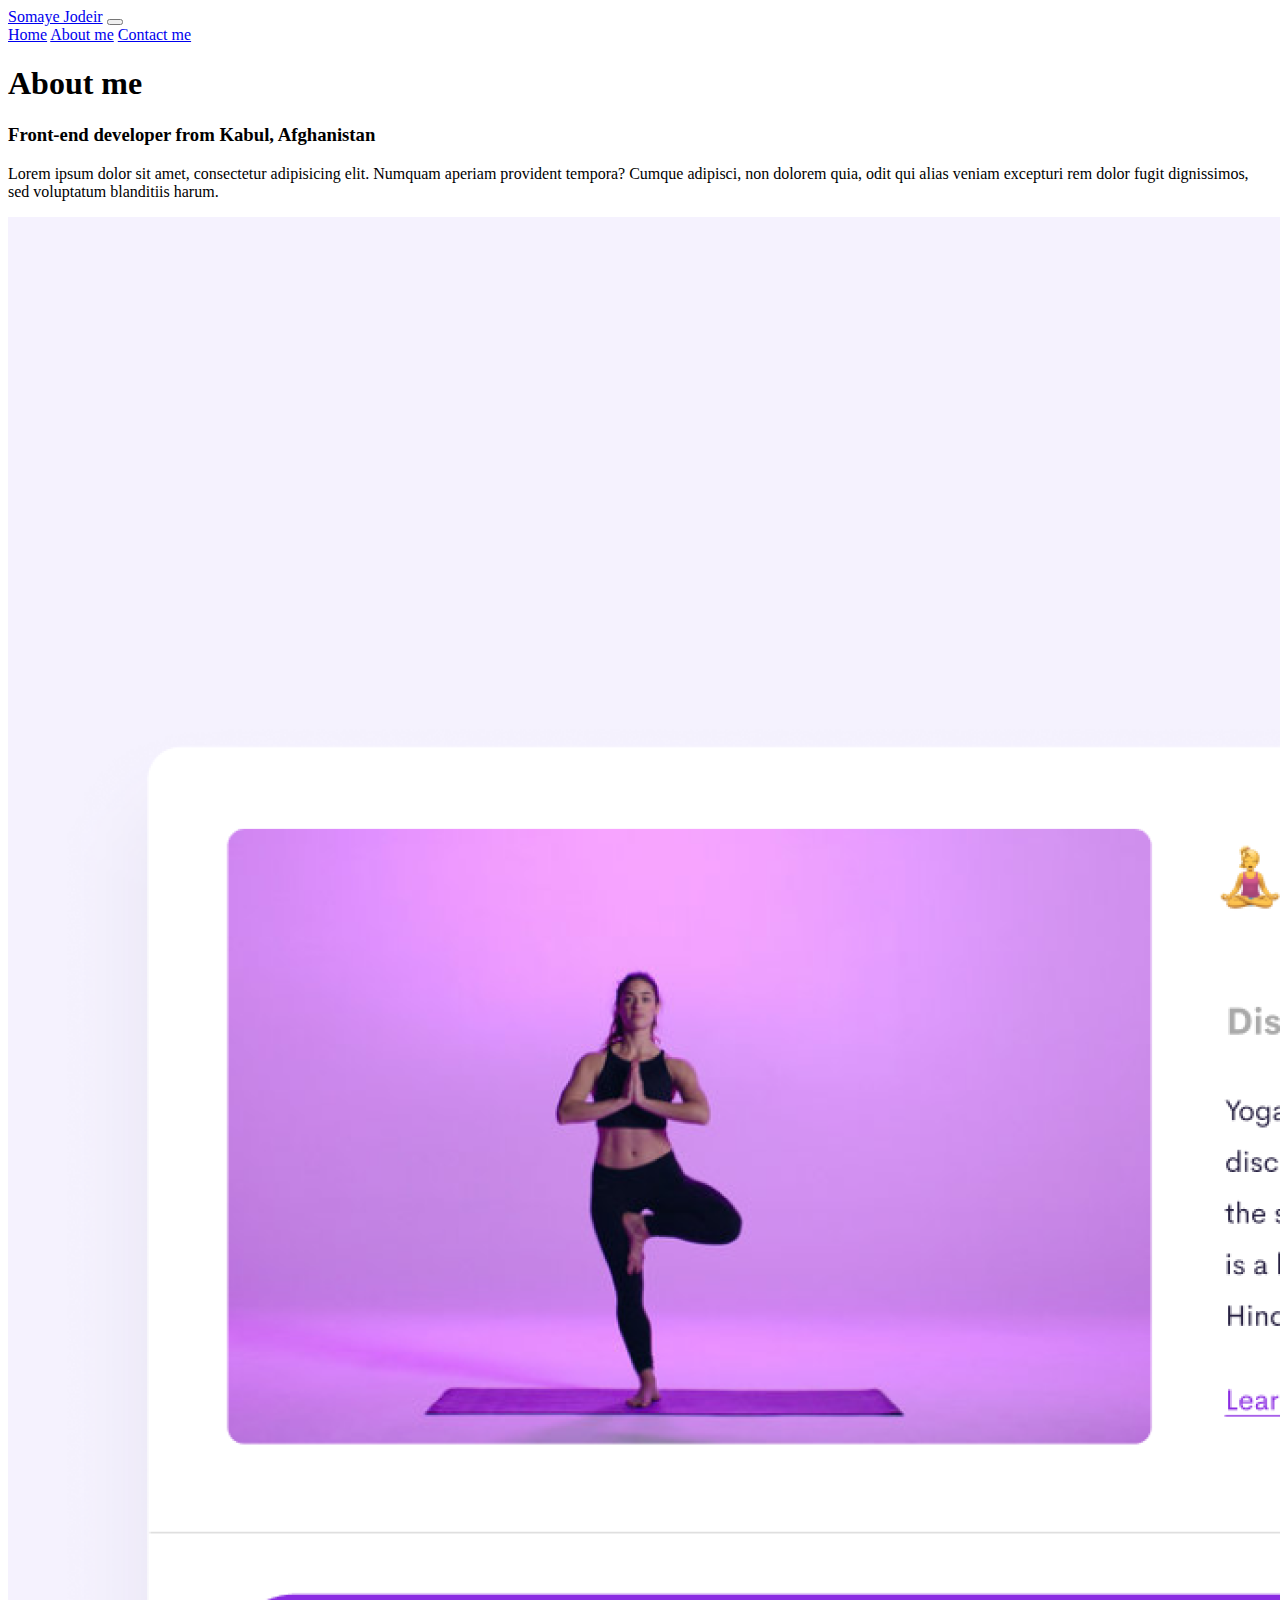
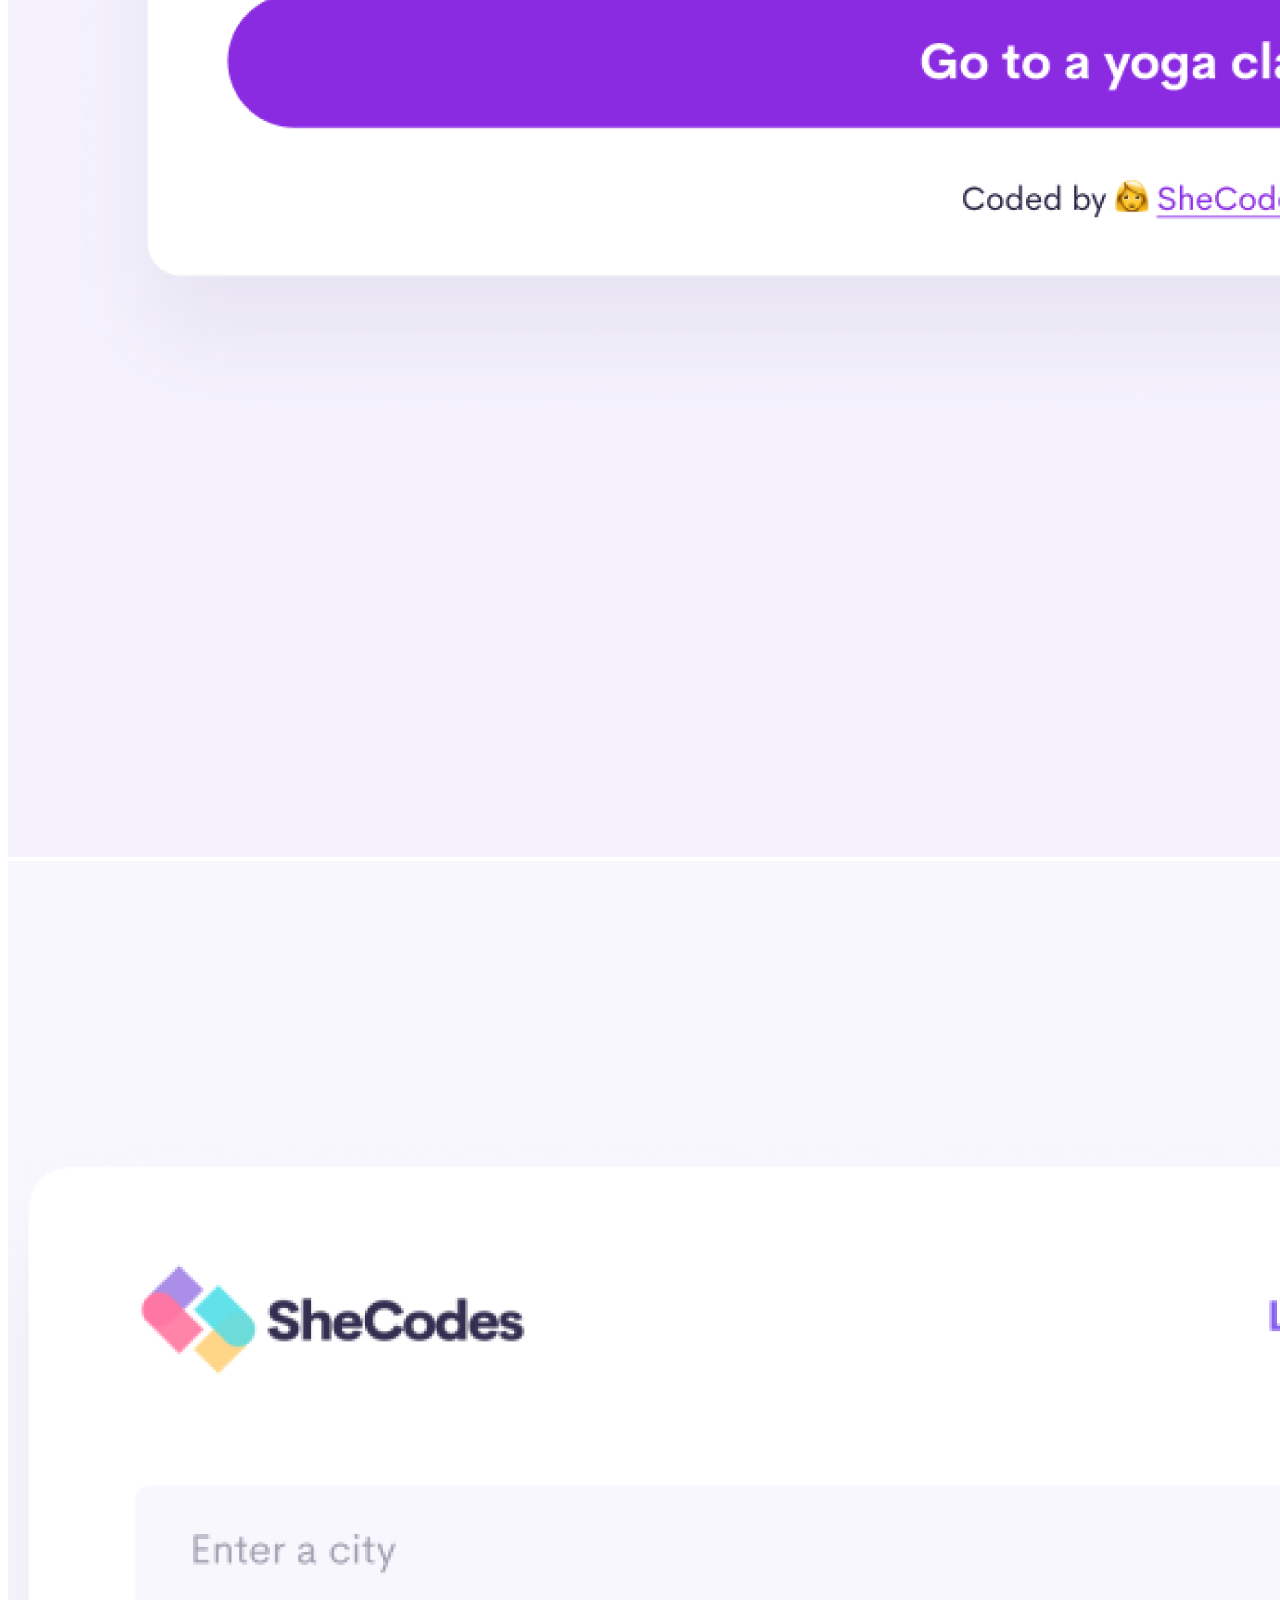
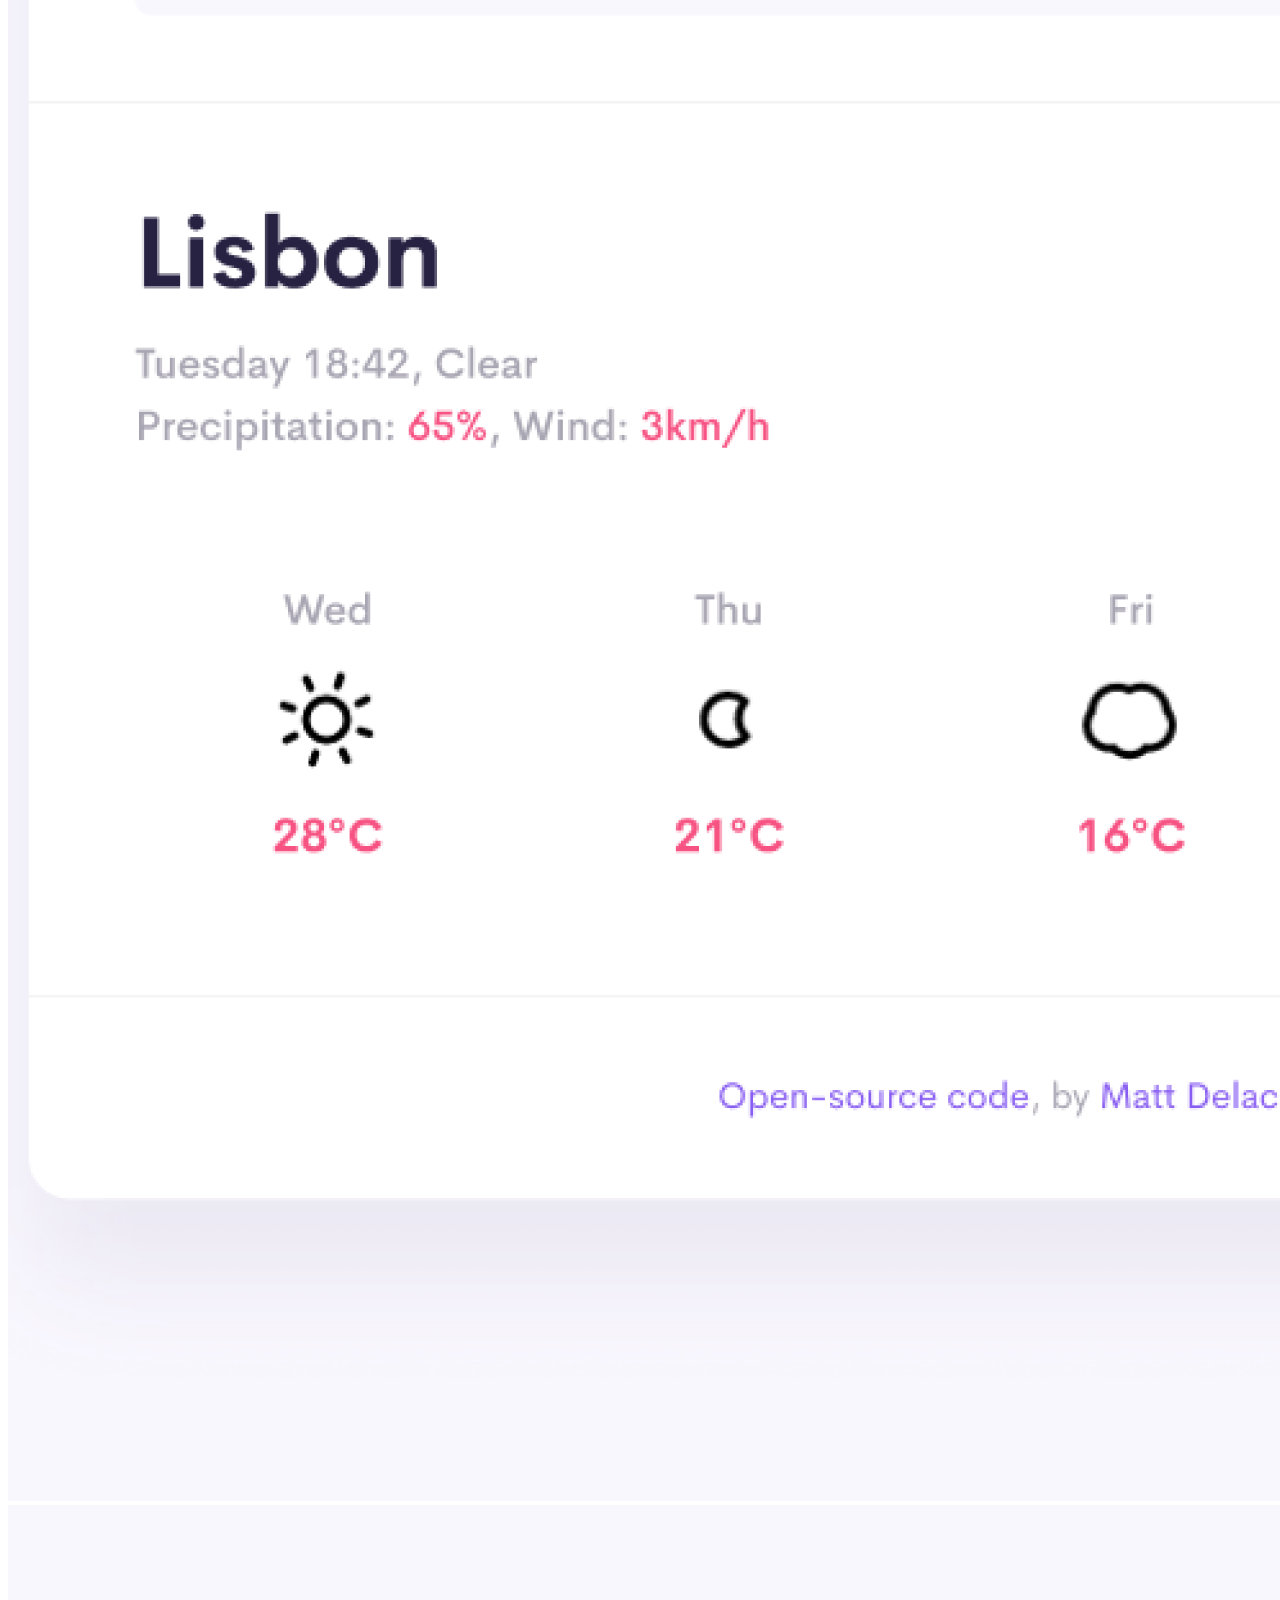
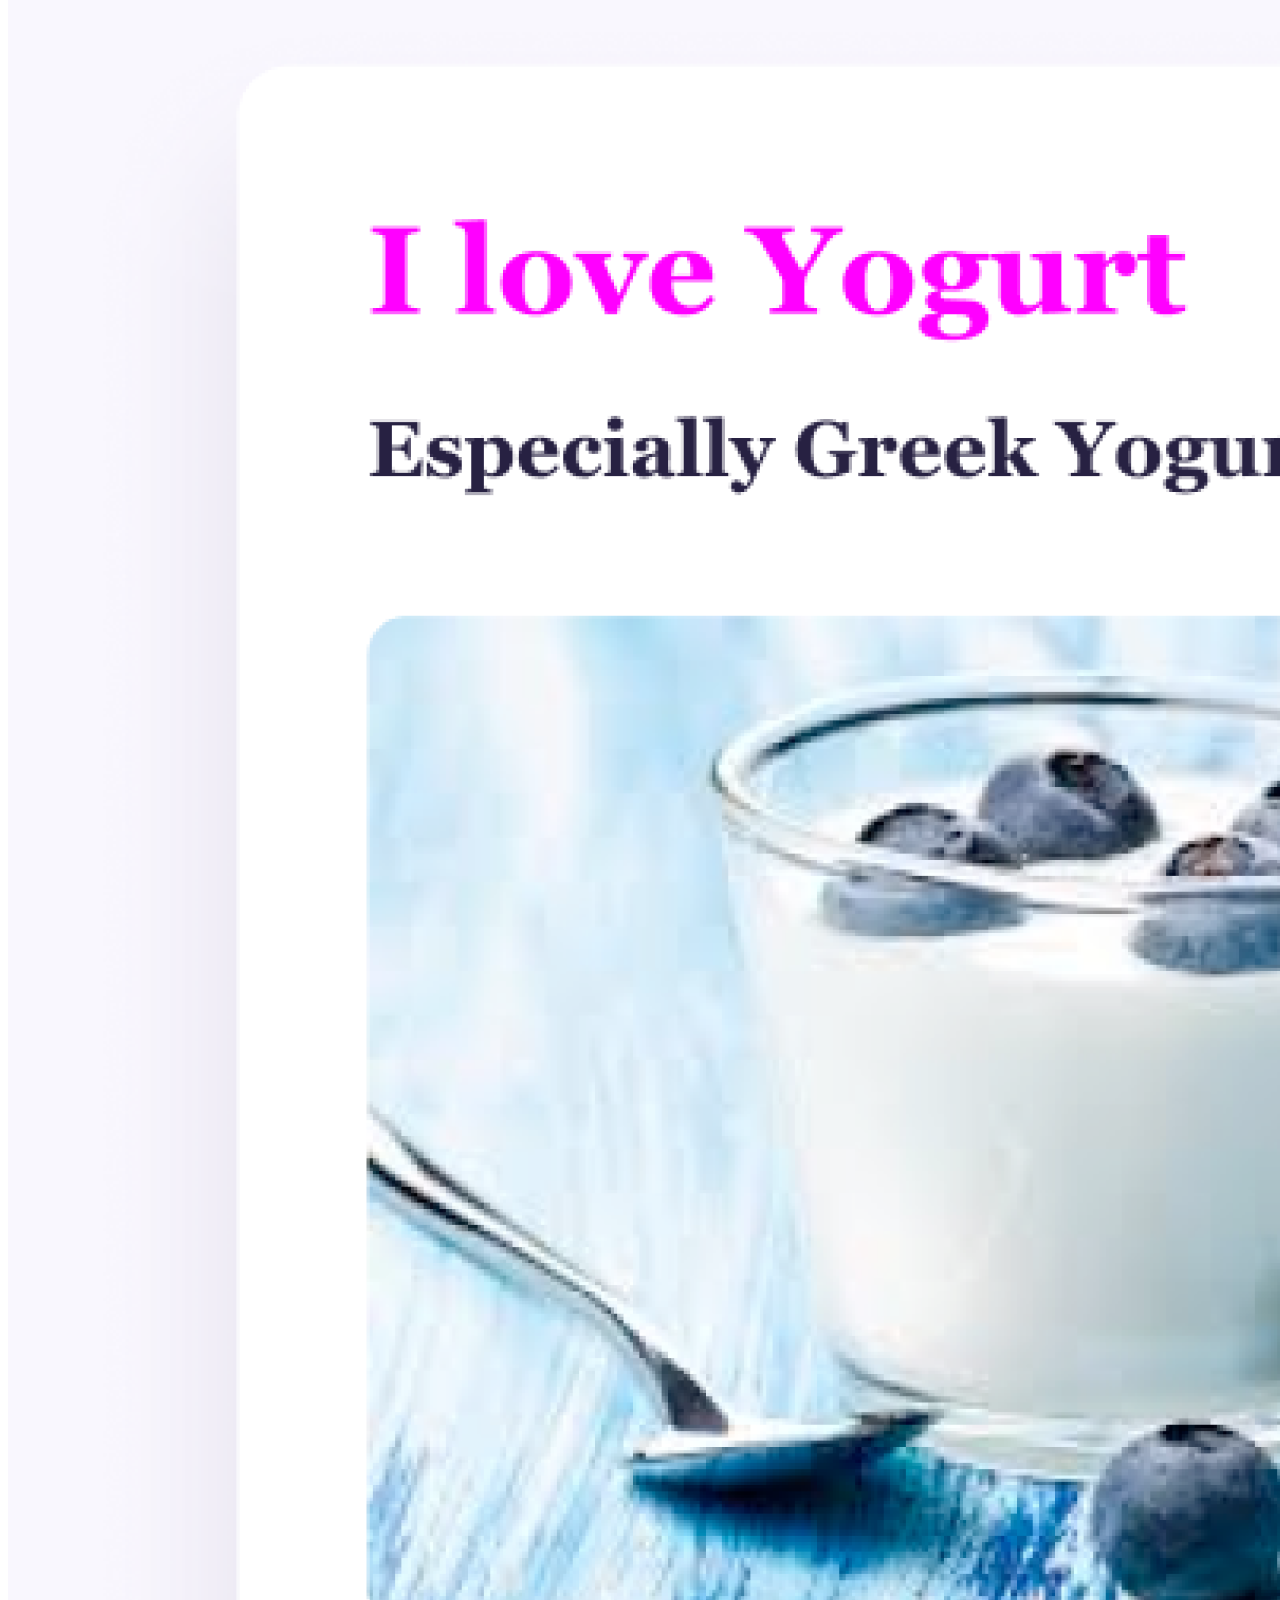
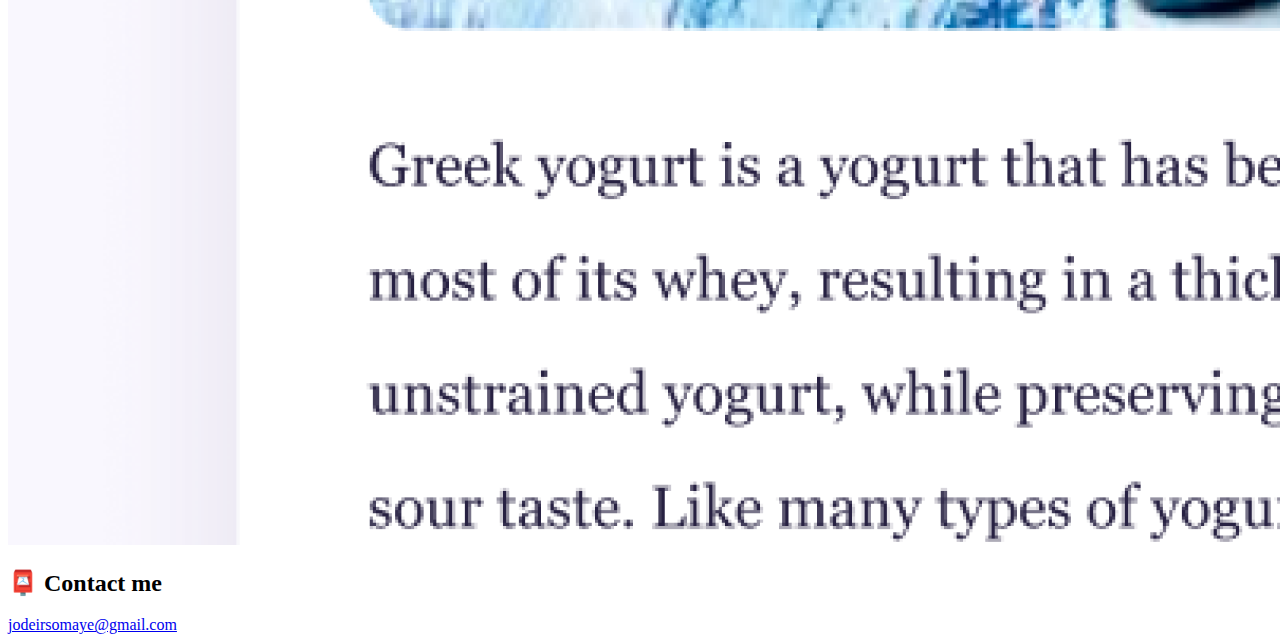
==== about.html @ 1d9fd736 "created the initial structure" ====
<!DOCTYPE html>
<html lang="en">

<head>
    <meta charset="UTF-8" />
    <meta http-equiv="X-UA-Compatible" content="IE=edge" />
    <meta name="viewport" content="width=device-width, initial-scale=1.0" />
    <link href="https://cdn.jsdelivr.net/npm/bootstrap@5.3.1/dist/css/bootstrap.min.css" rel="stylesheet"
        integrity="sha384-4bw+/aepP/YC94hEpVNVgiZdgIC5+VKNBQNGCHeKRQN+PtmoHDEXuppvnDJzQIu9" crossorigin="anonymous" />
    <script src="https://cdn.jsdelivr.net/npm/bootstrap@5.3.1/dist/js/bootstrap.bundle.min.js"
        integrity="sha384-HwwvtgBNo3bZJJLYd8oVXjrBZt8cqVSpeBNS5n7C8IVInixGAoxmnlMuBnhbgrkm"
        crossorigin="anonymous"></script>
    <link rel="stylesheet" href="style.css" />
    <title>About Somaye Jodeir</title>
</head>

<body>
    <nav class="navbar navbar-expand-lg bg-light navbar-light fixed-top">
        <div class="container">
            <a class="navbar-brand" href="#">Somaye Jodeir</a>
            <button class="navbar-toggler" type="button" data-bs-toggle="collapse" data-bs-target="#navbarNavAltMarkup"
                aria-controls="navbarNavAltMarkup" aria-expanded="false" aria-label="Toggle navigation">
                <span class="navbar-toggler-icon"></span>
            </button>
            <div class="collapse navbar-collapse" id="navbarNavAltMarkup">
                <div class="navbar-nav">
                    <a class="nav-link" aria-current="page" href="index.html" target="_blank">Home</a>
                    <a class="nav-link" href="about.html">About me</a>
                    <a class="nav-link" href="about.html#contact">Contact me</a>
                </div>
            </div>
        </div>
    </nav>
    <h1 class="text-center mt-5">About me</h1>
    <h3 class="text-center">Front-end developer from Kabul, Afghanistan</h3>
    <div class="about-paragraphs text-center">
        <p>
            Lorem ipsum dolor sit amet, consectetur adipisicing elit. Numquam
            aperiam provident tempora? Cumque adipisci, non dolorem quia, odit qui
            alias veniam excepturi rem dolor fugit dignissimos, sed voluptatum
            blanditiis harum.
        </p>
    </div>
    <div class="container">
        <div class="row d-flex">
            <div class="col-sm-4">
                <img src="images/yoga.png" class="img-fluid shadow p-2 rounded" />
            </div>
            <div class="col-sm-4">
                <img src="images/weather.png" class="img-fluid shadow p-2 rounded" />
            </div>
            <div class="col-sm-4">
                <img src="images/yogurt.png" class="img-fluid shadow p-2 rounded" />
            </div>
        </div>
    </div>
    <div id="contact" class="mt-5">
        <h2 class="text-center">📮 Contact me</h2>
        <a href="mailto:jodeirsomaye@gmail.com" class="email-link">
            jodeirsomaye@gmail.com
        </a>
    </div>
</body>

</html>
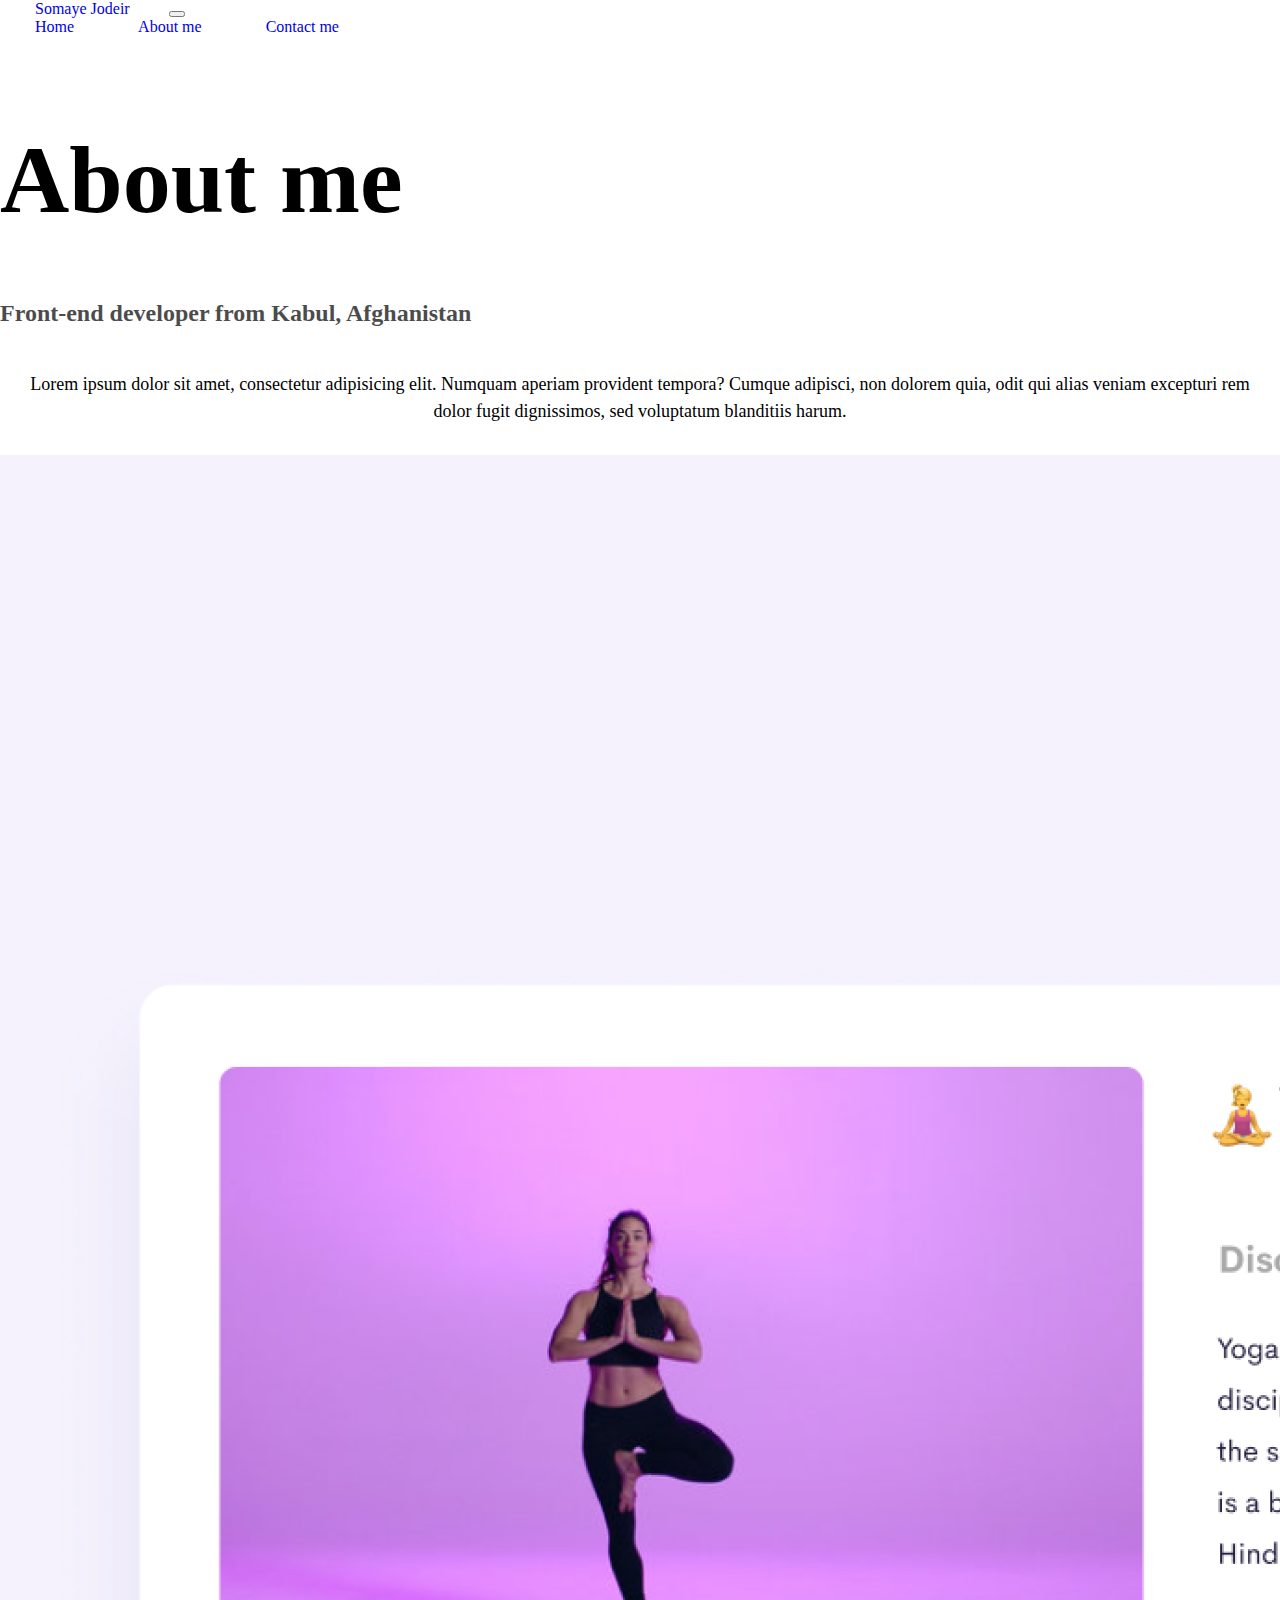
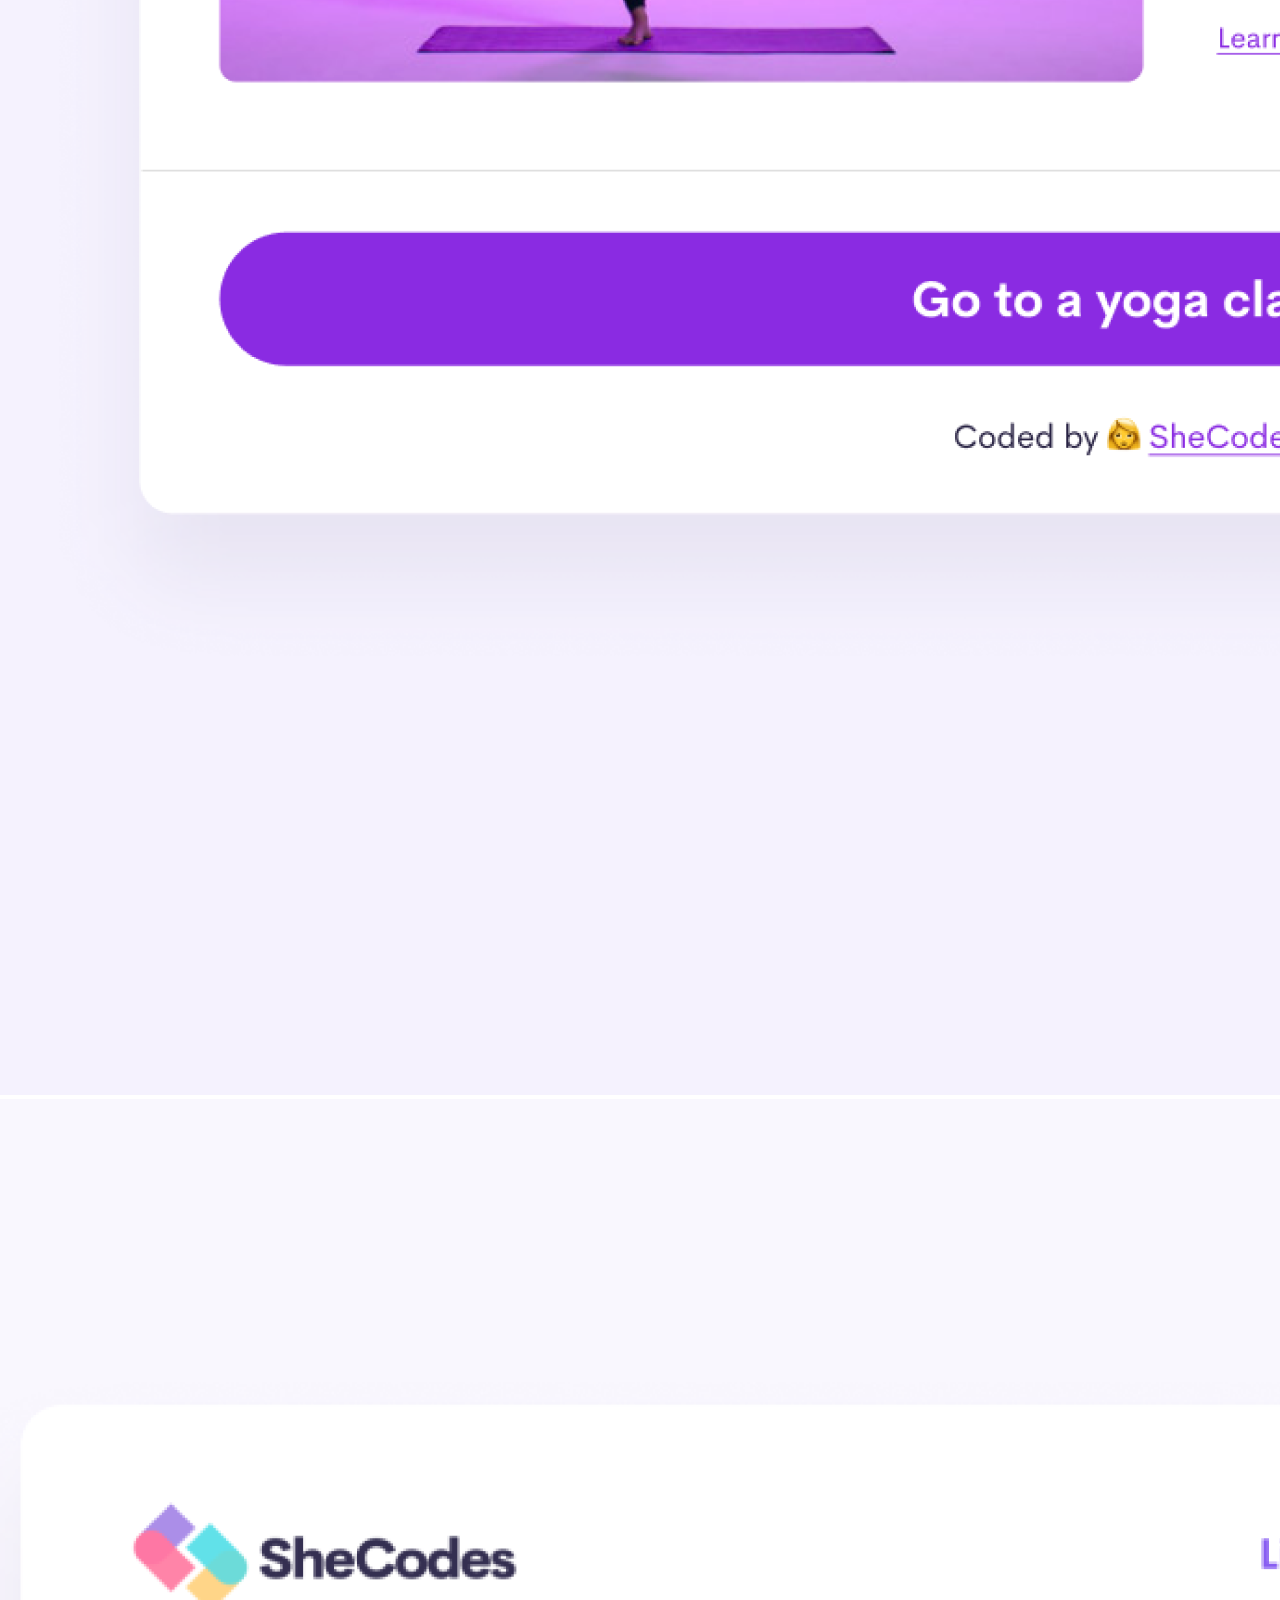
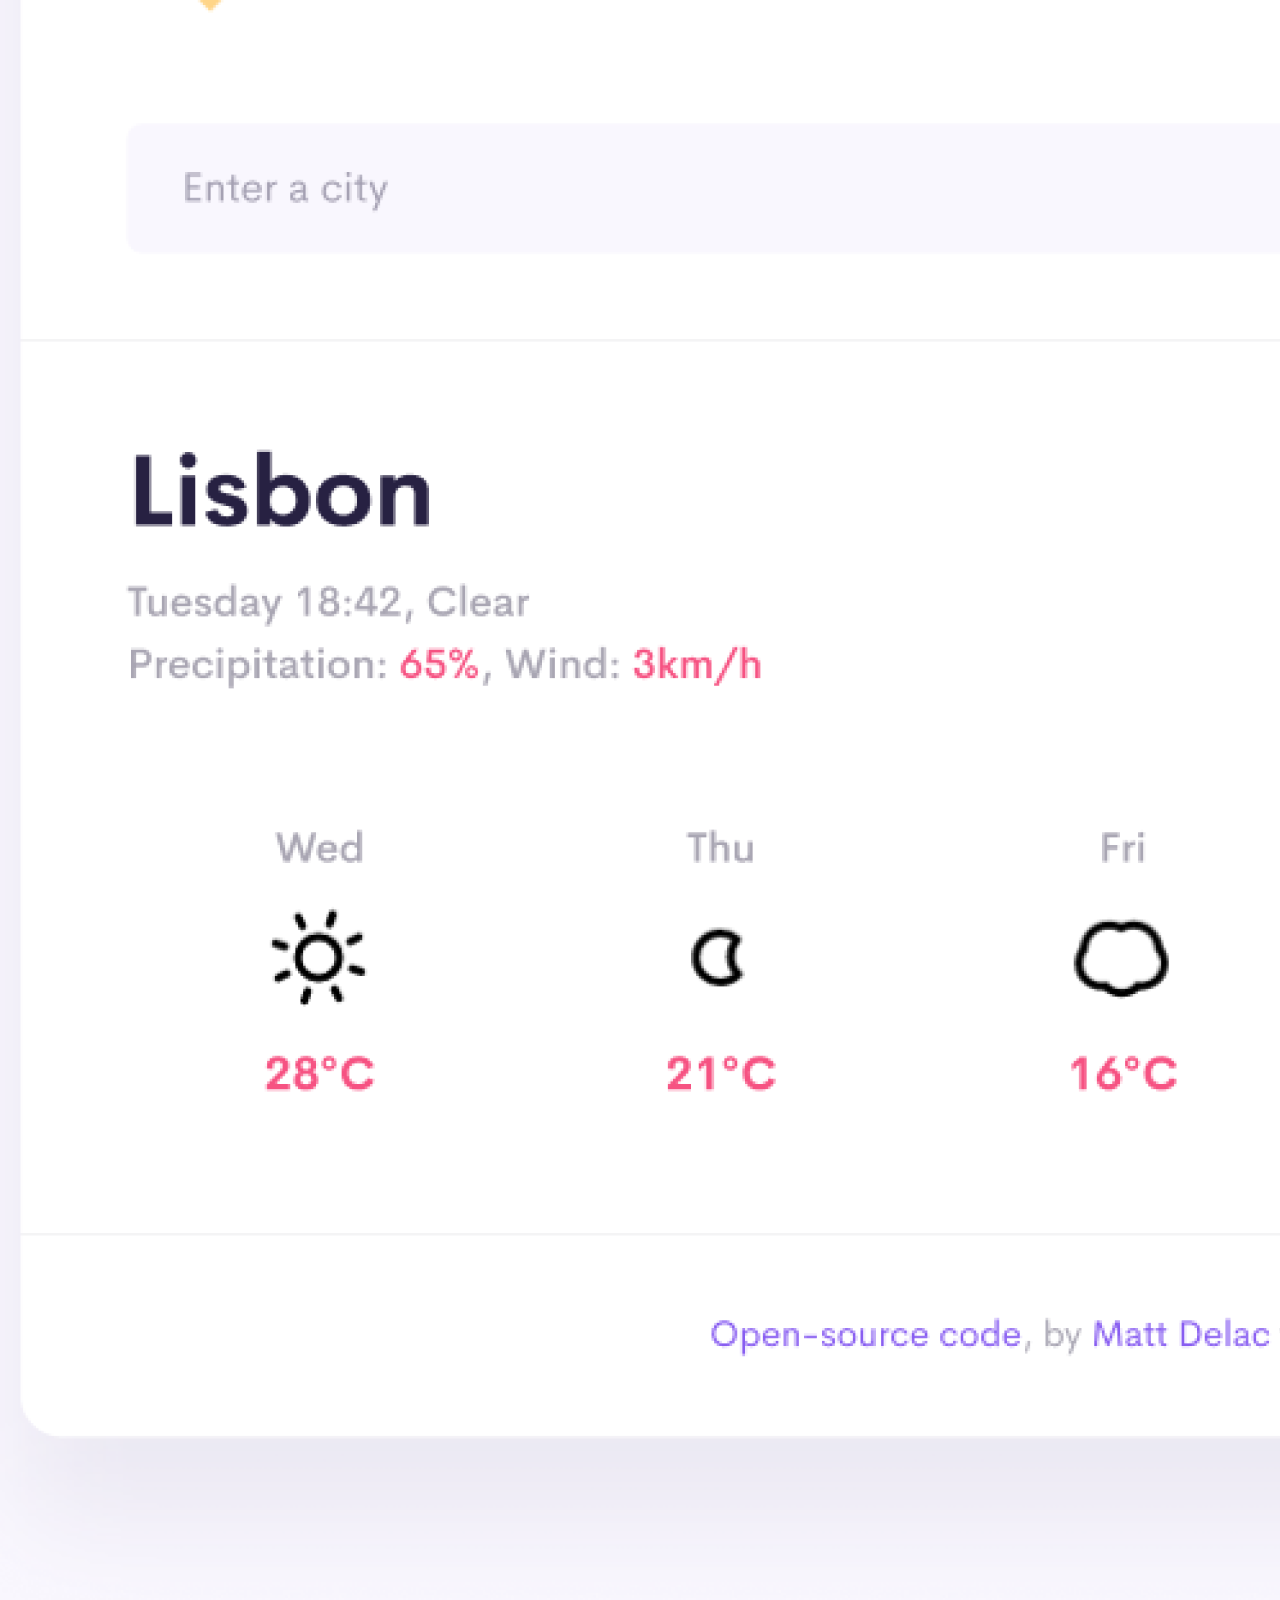
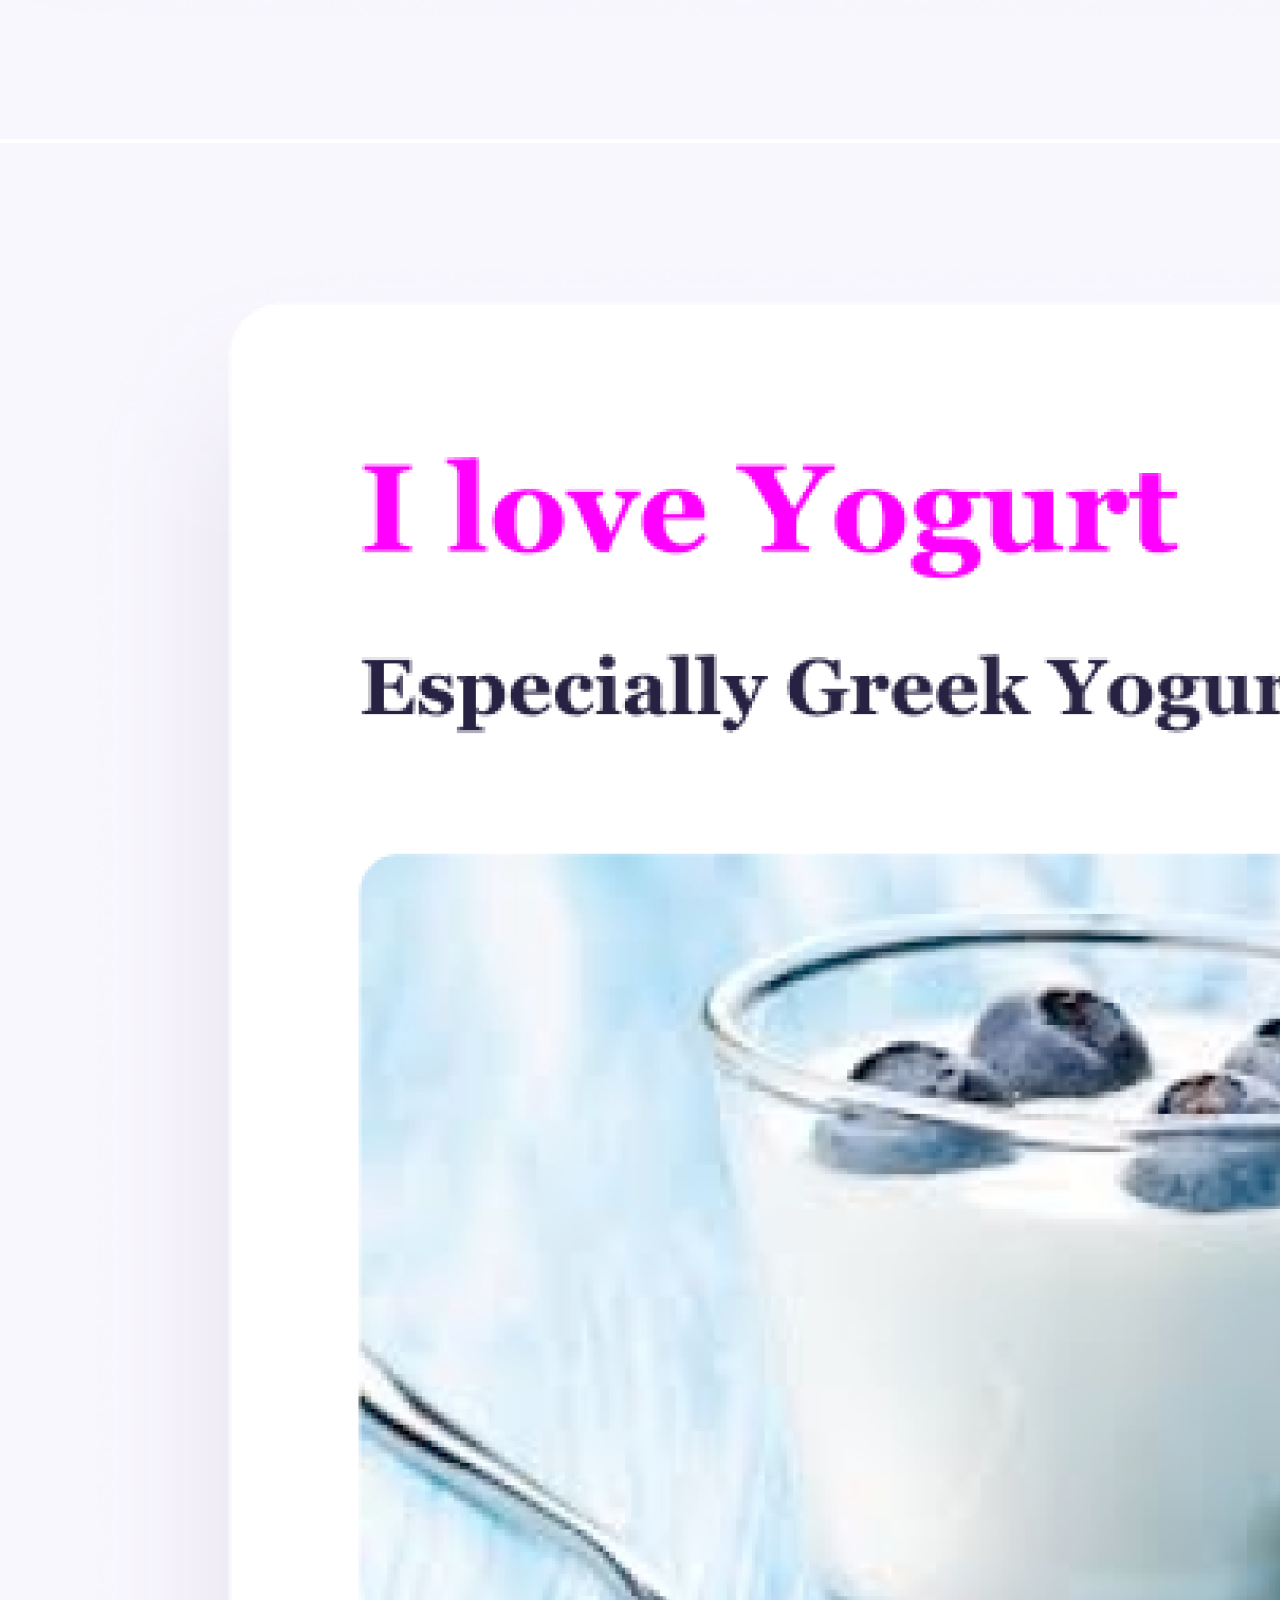
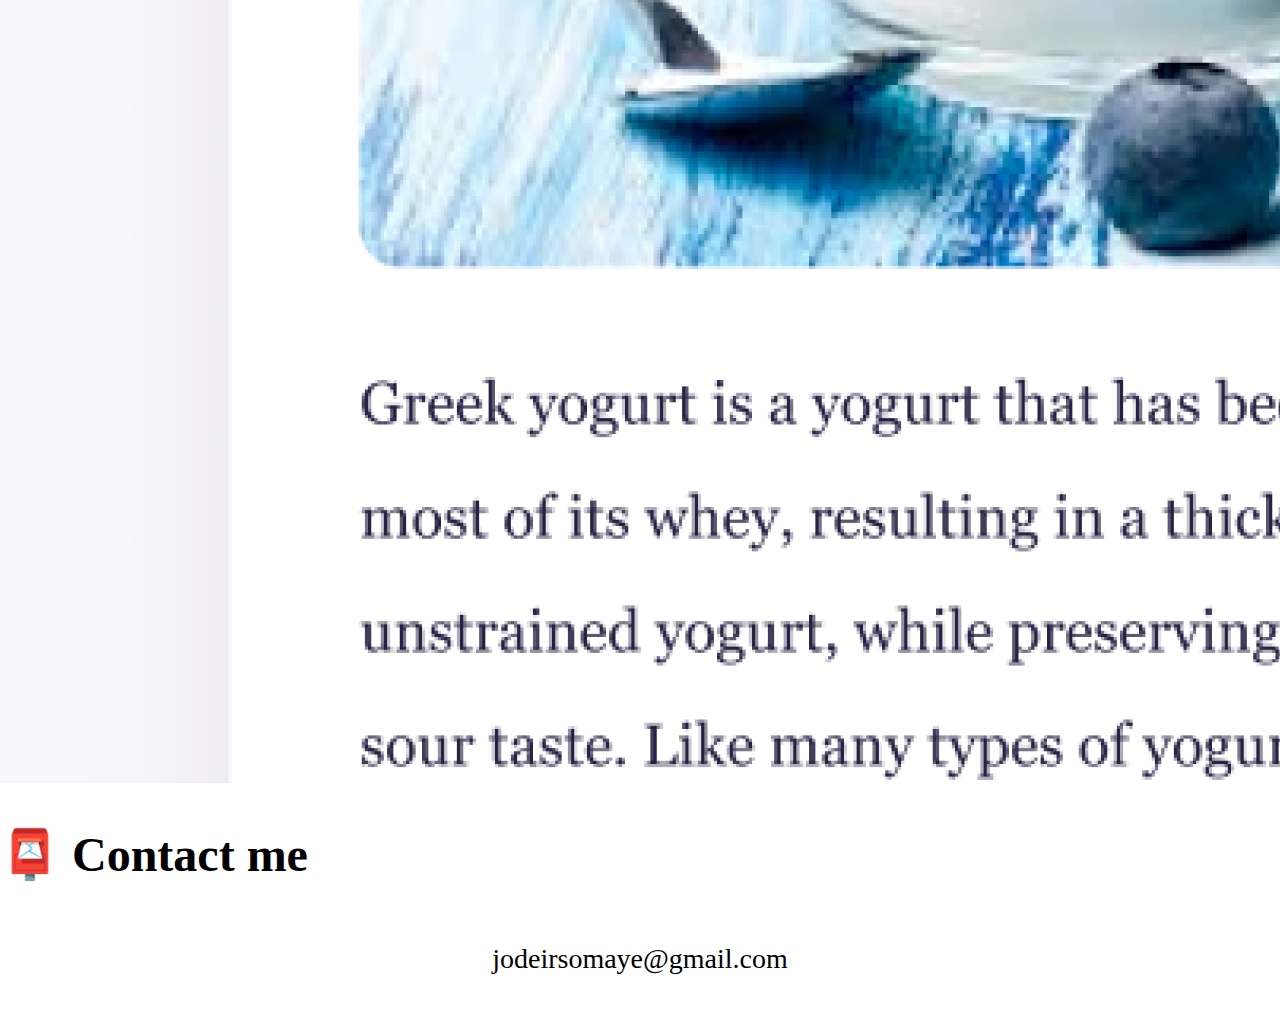
==== commit 4c9f8008: "Made SEO" ====
--- a/about.html
+++ b/about.html
@@ -5,12 +5,14 @@
     <meta charset="UTF-8" />
     <meta http-equiv="X-UA-Compatible" content="IE=edge" />
     <meta name="viewport" content="width=device-width, initial-scale=1.0" />
+    <meta name="description"
+        content="Welcome to my page! I am Somaye Jodeir, a dedicated professional front-end developer with a background in Applied Mathematics. I aspire to combine my expertise in mathematics and newfound coding abilities to contribute meaningfully to the world of technology and beyond. Through my resilience, passion, and eagerness to learn, I continue to inspire those around my to pursue their dreams, no matter the circumstances." />
     <link href="https://cdn.jsdelivr.net/npm/bootstrap@5.3.1/dist/css/bootstrap.min.css" rel="stylesheet"
         integrity="sha384-4bw+/aepP/YC94hEpVNVgiZdgIC5+VKNBQNGCHeKRQN+PtmoHDEXuppvnDJzQIu9" crossorigin="anonymous" />
     <script src="https://cdn.jsdelivr.net/npm/bootstrap@5.3.1/dist/js/bootstrap.bundle.min.js"
         integrity="sha384-HwwvtgBNo3bZJJLYd8oVXjrBZt8cqVSpeBNS5n7C8IVInixGAoxmnlMuBnhbgrkm"
         crossorigin="anonymous"></script>
-    <link rel="stylesheet" href="style.css" />
+    <link rel="stylesheet" href="/CSS/style.css" />
     <title>About Somaye Jodeir</title>
 </head>
 
@@ -24,9 +26,9 @@
             </button>
             <div class="collapse navbar-collapse" id="navbarNavAltMarkup">
                 <div class="navbar-nav">
-                    <a class="nav-link" aria-current="page" href="index.html" target="_blank">Home</a>
-                    <a class="nav-link" href="about.html">About me</a>
-                    <a class="nav-link" href="about.html#contact">Contact me</a>
+                    <a class="nav-link" aria-current="page" href="/index.html" target="_blank">Home</a>
+                    <a class="nav-link" href="/">About me</a>
+                    <a class="nav-link" href="/#contact">Contact me</a>
                 </div>
             </div>
         </div>
@@ -44,13 +46,13 @@
     <div class="container">
         <div class="row d-flex">
             <div class="col-sm-4">
-                <img src="images/yoga.png" class="img-fluid shadow p-2 rounded" />
+                <img src="/images/yoga.png" class="img-fluid shadow p-2 rounded" alt="yoga project" />
             </div>
             <div class="col-sm-4">
-                <img src="images/weather.png" class="img-fluid shadow p-2 rounded" />
+                <img src="/images/weather.png" class="img-fluid shadow p-2 rounded" alt="weather project" />
             </div>
             <div class="col-sm-4">
-                <img src="images/yogurt.png" class="img-fluid shadow p-2 rounded" />
+                <img src="/images/yogurt.png" class="img-fluid shadow p-2 rounded" alt="yogurt project" />
             </div>
         </div>
     </div>
--- a/CSS/style.css
+++ b/CSS/style.css
@@ -0,0 +1,78 @@
+root {
+  --primary-color: #6c63ff;
+  --secondary-color: #f5f2fe;
+  --box-shadow: 0 5px 10px rgba(0, 0, 0, 0.3);
+}
+
+body {
+  margin: 0;
+  display: block;
+}
+
+h1 {
+  font-size: 96px;
+}
+
+h2 {
+  font-size: 48px;
+}
+
+h3 {
+  font-size: 24px;
+  opacity: 0.7;
+}
+
+.about-paragraphs p {
+  padding: 20px;
+  font-size: 18px;
+  line-height: 1.5;
+  text-align: center;
+  margin: 10px;
+}
+
+.navigation-links {
+  display: flex;
+  margin-top: 40px;
+  justify-content: center;
+}
+
+a {
+  margin: 20px;
+  border-radius: 4px;
+  padding: 20px 15px;
+  text-decoration: none;
+}
+
+.contact-link,
+.primary-link {
+  background: var(--primary-color);
+  box-shadow: var(--box-shadow);
+  color: white;
+}
+
+.about-link {
+  color: var(--primary-color);
+  border: 1px solid var(--primary-color);
+}
+
+.email-link {
+  display: flex;
+  justify-content: center;
+  color: var(--primary-color);
+  font-size: 28px;
+  text-decoration: none;
+}
+
+.email-link:hover {
+  text-decoration: underline;
+}
+
+.navbar {
+  padding: 0;
+  height: 60px;
+}
+
+.navbar-nav .nav-link {
+  font-size: 16px;
+  margin-right: 10px;
+}
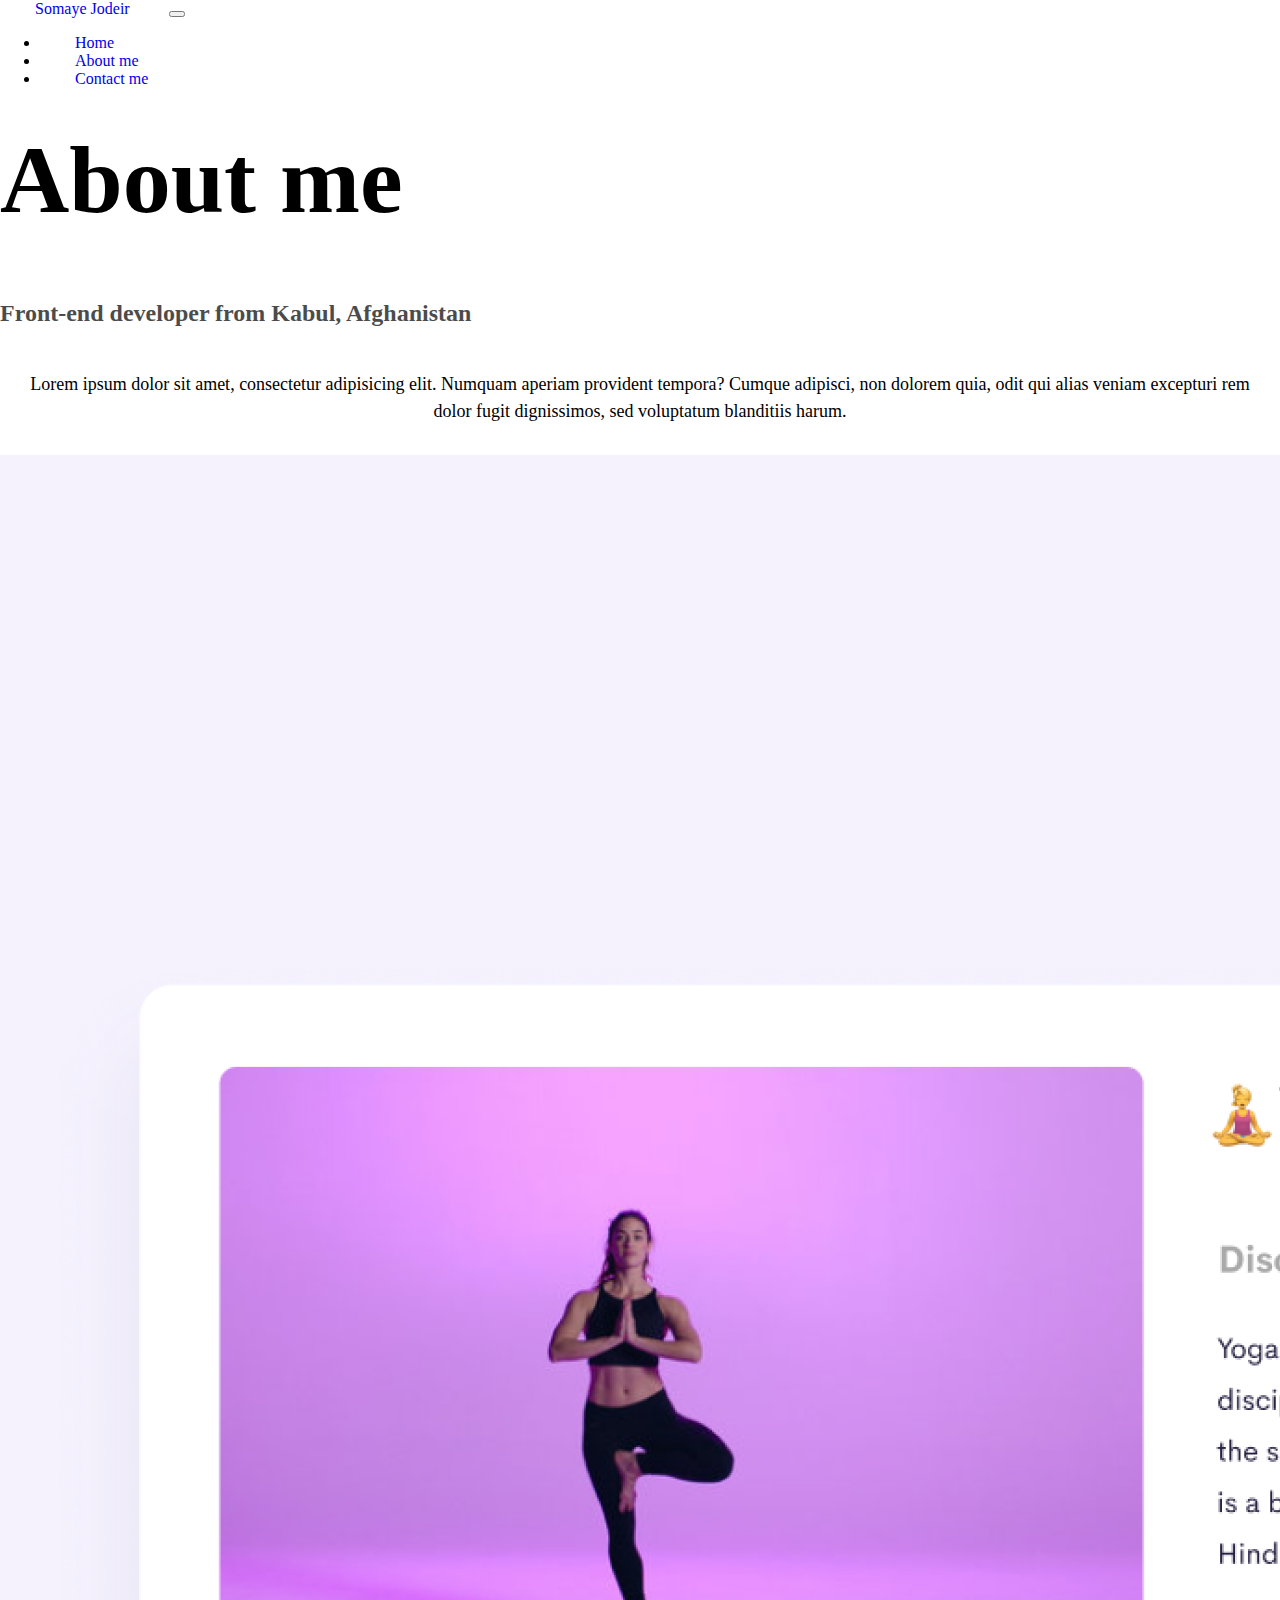
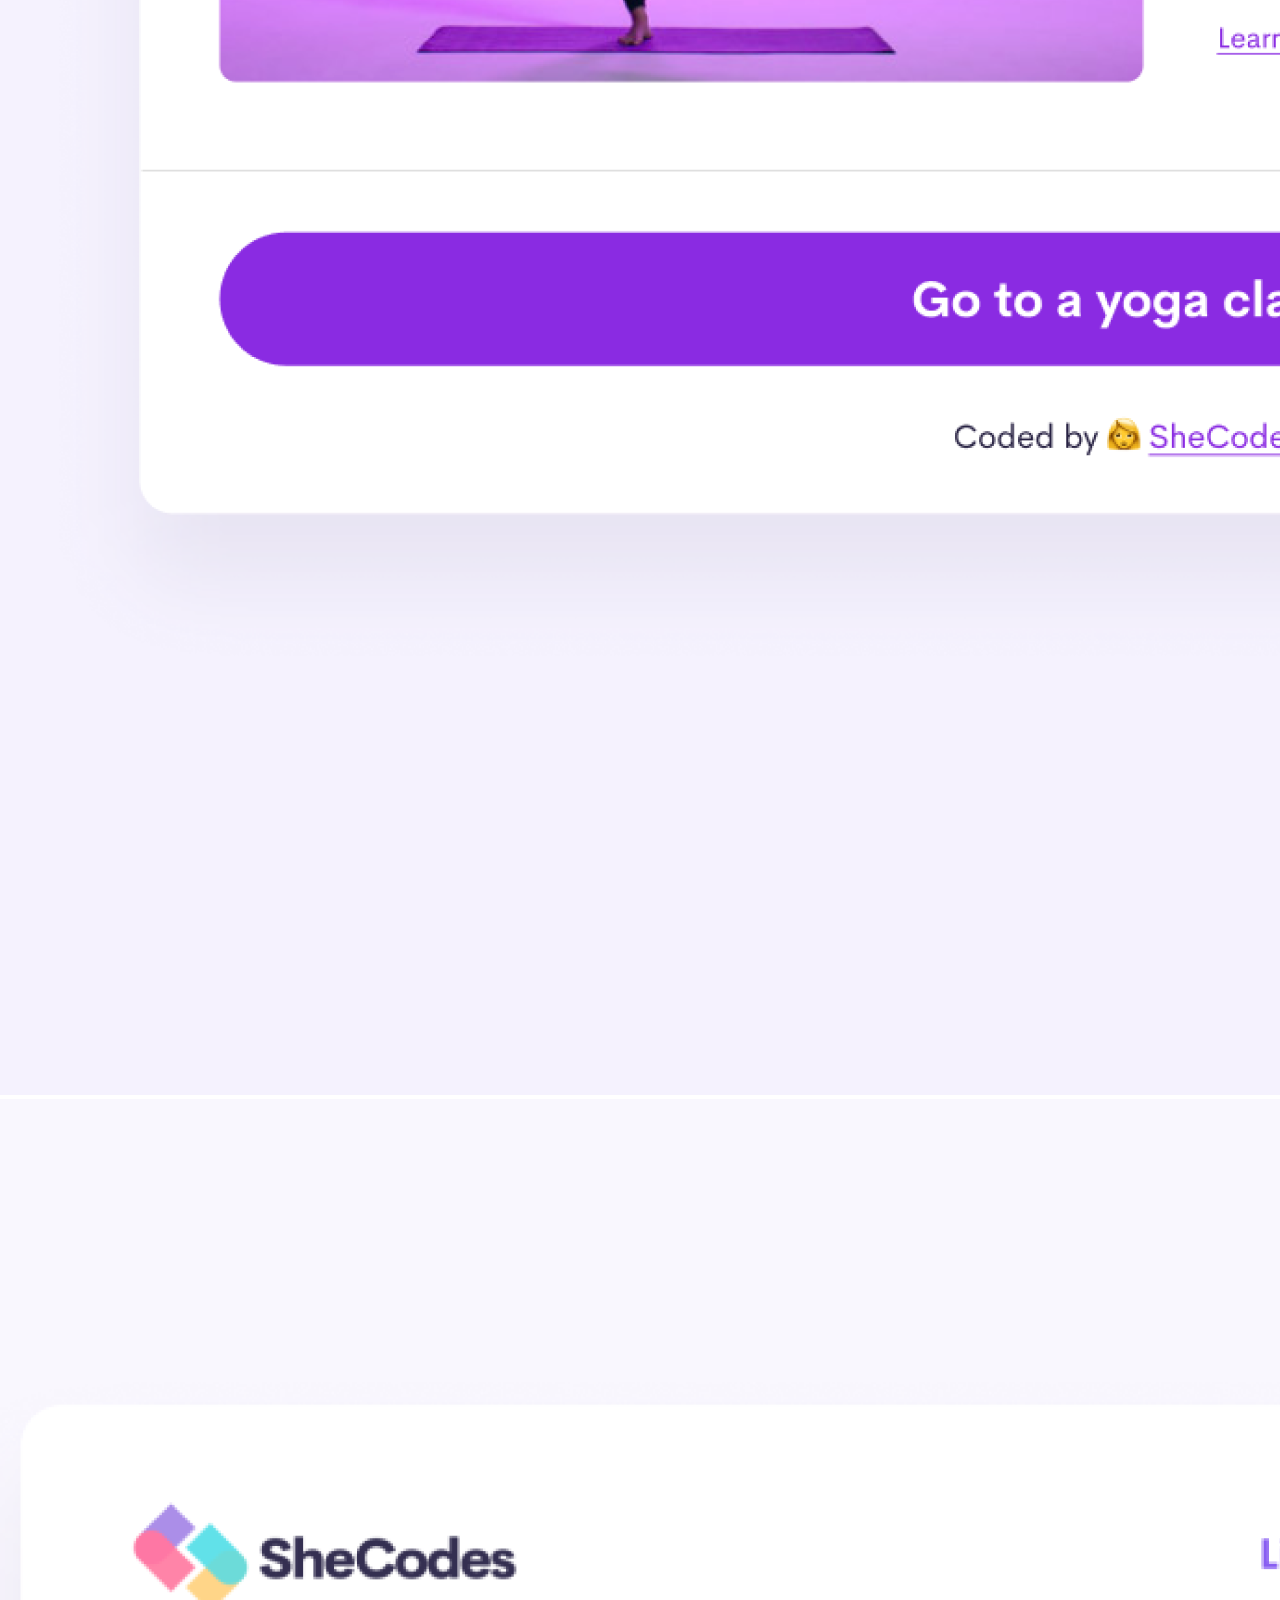
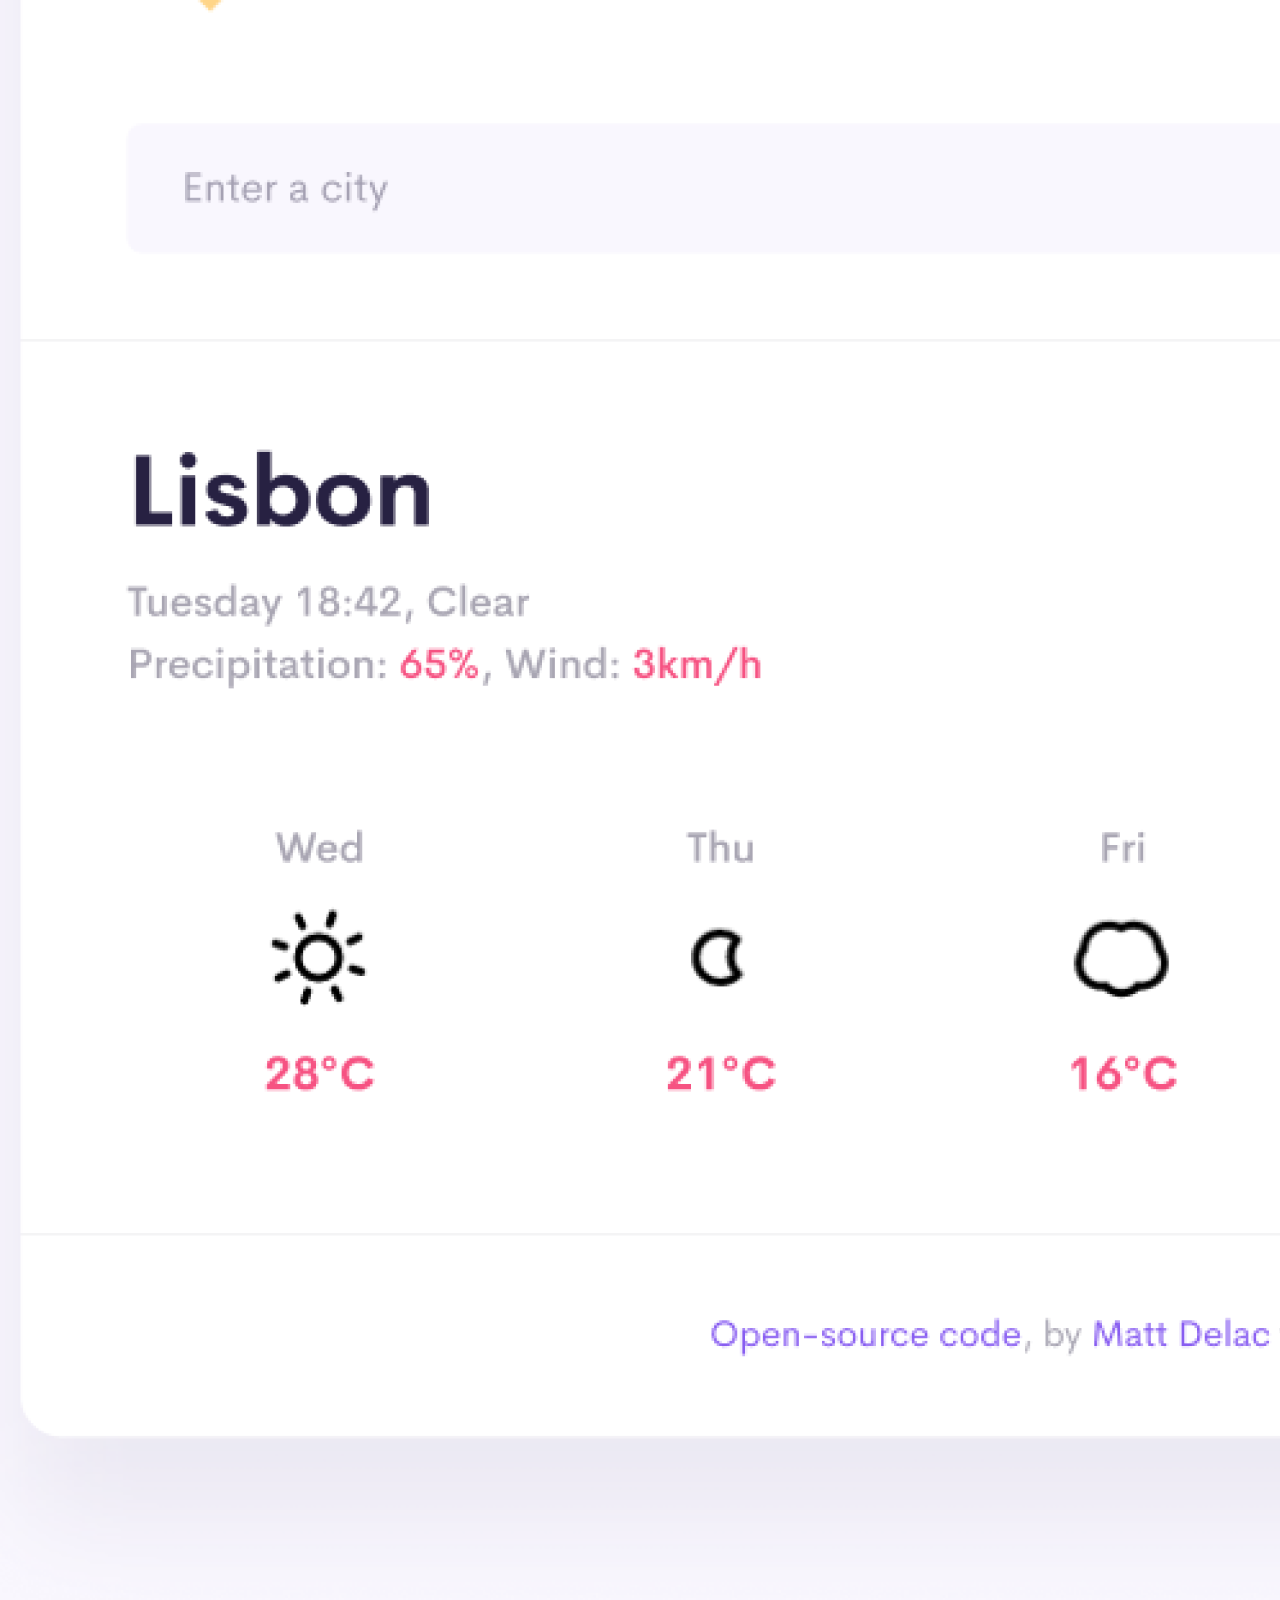
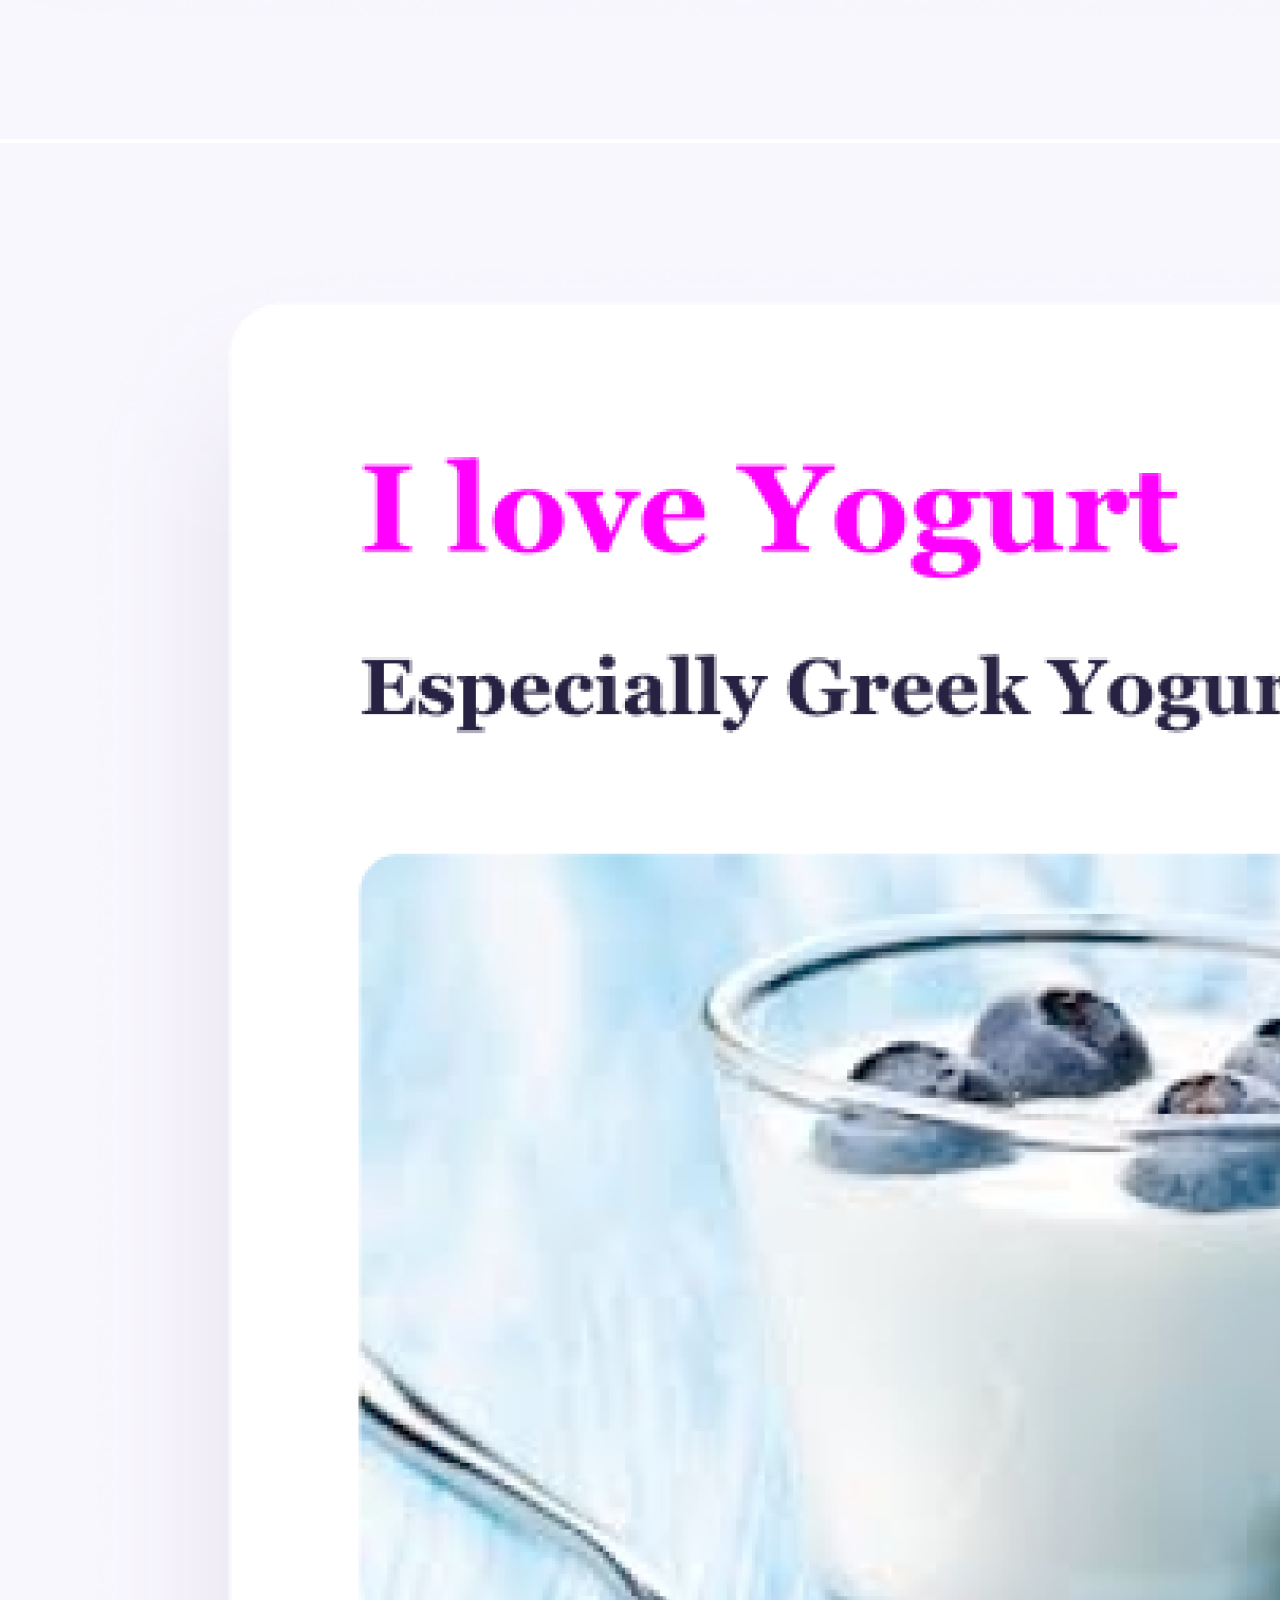
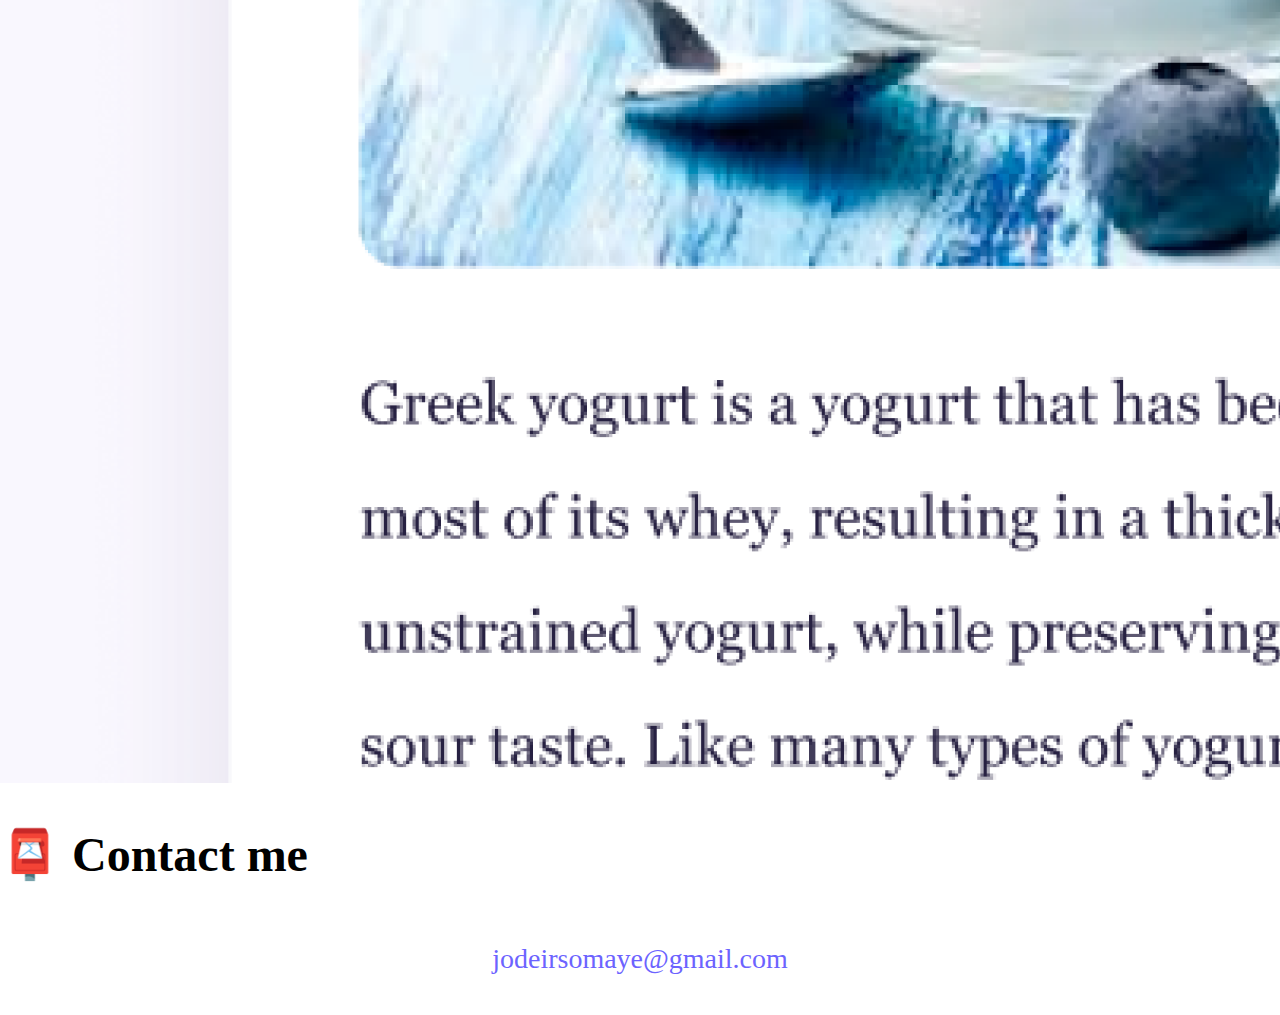
==== commit 96741f2b: "Edited the navbar" ====
--- a/about.html
+++ b/about.html
@@ -17,19 +17,25 @@
 </head>
 
 <body>
-    <nav class="navbar navbar-expand-lg bg-light navbar-light fixed-top">
+    <nav class="navbar navbar-expand-lg navbar-light bg-light fixed-top">
         <div class="container">
-            <a class="navbar-brand" href="#">Somaye Jodeir</a>
-            <button class="navbar-toggler" type="button" data-bs-toggle="collapse" data-bs-target="#navbarNavAltMarkup"
-                aria-controls="navbarNavAltMarkup" aria-expanded="false" aria-label="Toggle navigation">
+            <a class="navbar-brand" href="/">Somaye Jodeir</a>
+            <button class="navbar-toggler collapsed" type="button" data-bs-toggle="collapse" data-bs-target="#navbarNav"
+                aria-controls="navbarNav" aria-expanded="false" aria-label="Toggle navigation">
                 <span class="navbar-toggler-icon"></span>
             </button>
-            <div class="collapse navbar-collapse" id="navbarNavAltMarkup">
-                <div class="navbar-nav">
-                    <a class="nav-link" aria-current="page" href="/index.html" target="_blank">Home</a>
-                    <a class="nav-link" href="/">About me</a>
-                    <a class="nav-link" href="/#contact">Contact me</a>
-                </div>
+            <div class="collapse navbar-collapse" id="navbarNav">
+                <ul class="navbar-nav">
+                    <li class="nav-item">
+                        <a class="nav-link active" aria-current="page" href="/">Home</a>
+                    </li>
+                    <li class="nav-item">
+                        <a class="nav-link" href="/about">About me</a>
+                    </li>
+                    <li class="nav-item">
+                        <a class="nav-link" href="/about#contact">Contact me</a>
+                    </li>
+                </ul>
             </div>
         </div>
     </nav>
--- a/CSS/style.css
+++ b/CSS/style.css
@@ -1,4 +1,4 @@
-root {
+:root {
   --primary-color: #6c63ff;
   --secondary-color: #f5f2fe;
   --box-shadow: 0 5px 10px rgba(0, 0, 0, 0.3);
@@ -7,6 +7,13 @@
 body {
   margin: 0;
   display: block;
+}
+@media (max-width) {
+  .project-link {
+    display: block;
+    text-align: center;
+    margin: 20px;
+  }
 }
 
 h1 {
